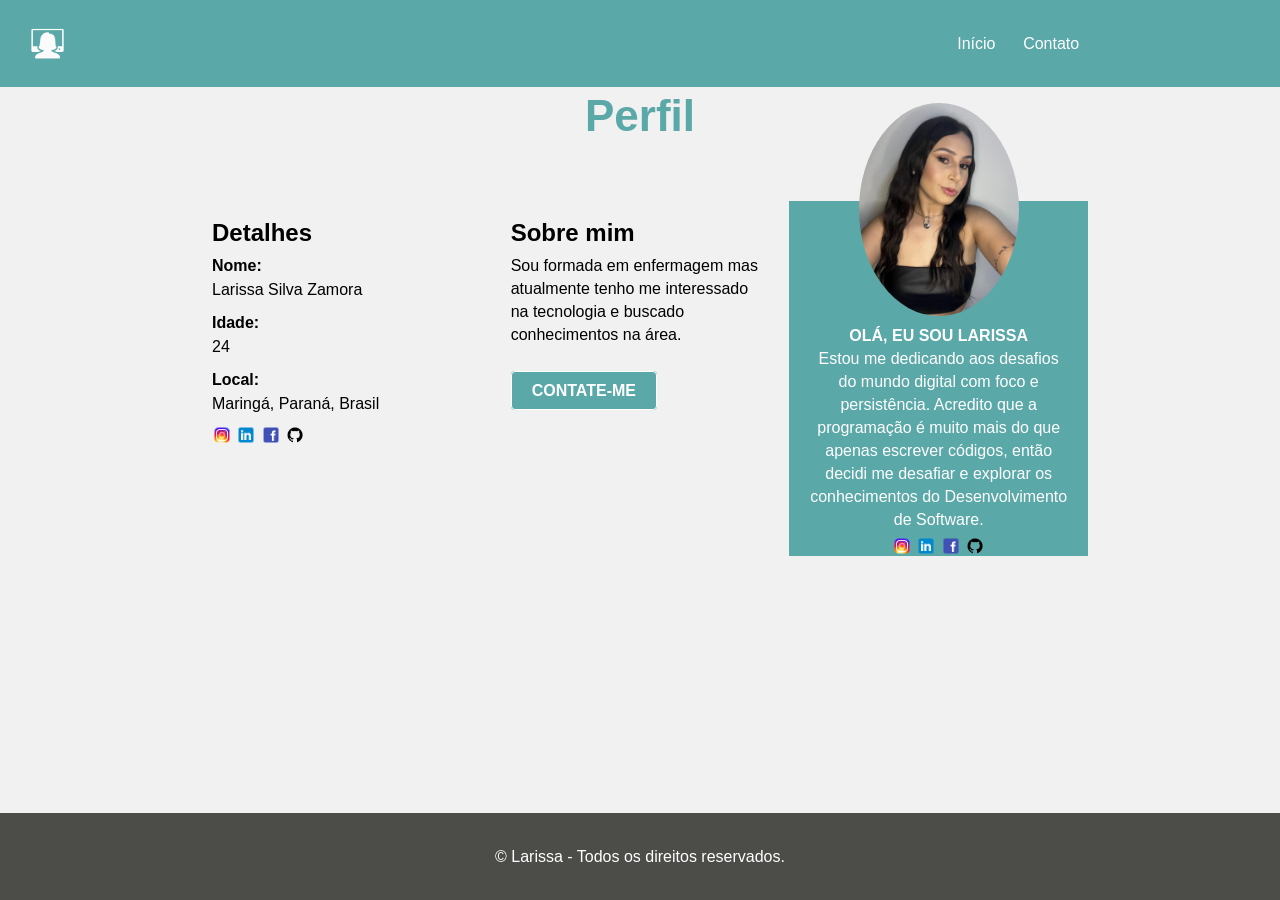
==== index.html @ cd85391b "criacao de navbar e ajustes de layout" ====
<!DOCTYPE html>
<html lang="pt-BR">

<head>
    <link rel="stylesheet" href="comum.css">
    <link rel="stylesheet" href="home-style.css">

    <meta charset="UTF-8">
    <meta name="viewport" content="width=device-width, initial-scale=1.0">
    <title>MEU PERFIL</title>
</head>

<body>
    
    <header class="cabecalho">
        <nav class="cabecalho-icones">
            <img src="./icones/logo.png" alt="logo"></img>
            
                <div style="display: flex; direction: row;align-items: center; justify-content: space-between; width: 10%; margin-right: 14%;">
                    <a href="index.html" style="color: white;">Início</a>
                    <a href="contato.html" style="color: white;">Contato</a>
                </div>
            
        </nav>
    </header>

    <main class="parte-principal">
        <section class="parte-principal-cabecalho">
            <h1>Perfil</h1>
        </section>

        <div class="parte-principal-conteudo"> 
            <section>
                <h2>Detalhes</h2>
                <label><strong>Nome:</strong></label>
                <p>Larissa Silva Zamora</p>
                <label><strong>Idade:</strong></label>
                <p>24</p>
                <label><strong>Local:</strong></label>
                <p>Maringá, Paraná, Brasil</p>

                <div class="redes-sociais">
                    <a href="https://www.instagram.com/larissazamora/" target="_blank">
                        <img src="./icones/instagram.png" width="20px" alt="Click para acessar">
                    </a>
                    <a href="https://www.linkedin.com/in/larissa-zamora-b56aba312/" target="_blank">
                        <img src="./icones/linkedin.png" width="20px" alt="Click para acessar">
                    </a>
                    <a href="https://www.facebook.com/larissa.zamora.98?mibextid=LQQJ4d" target="_blank">
                        <img src="./icones/facebook.png" width="20px" alt="Click para acessar">
                    </a>
                    <a href="https://github.com/larissazamora" target="_blank">
                        <img src="./icones/github.png" width="20px" alt="Click para acessar">
                    </a>
                </div>
            </section>
            <section>
                <h2>Sobre mim</h2>
                <p>
                    Sou formada em enfermagem mas atualmente tenho me interessado na tecnologia e buscado conhecimentos
                    na área.
                </p>
                <br>

                <a href="contato.html" class="botao-contate-me botao-padrao">
                    <strong>
                        CONTATE-ME
                    </strong>
                </a>
            </section>

            <section class="quadrado"> 
                <img class="quadrado-imagem" src="./imagens/larissa.jpg" width="160px" alt="Minha imagem">
                <div class="quadrado-conteudo">

                    <h4>OLÁ, EU SOU LARISSA</h4>

                    <p> Estou me dedicando aos desafios do mundo digital com foco e persistência. Acredito que a
                        programação é muito mais do que apenas escrever códigos, então decidi me desafiar e explorar os
                        conhecimentos do Desenvolvimento de Software.</p>

                    <div class="redes-sociais">
                        <a href="https://www.instagram.com/larissazamora/" target="_blank">
                            <img src="./icones/instagram.png" width="20px" alt="Link Instagram">
                        </a>
                        <a href="https://www.linkedin.com/in/larissa-zamora-b56aba312/" target="_blank">
                            <img src="./icones/linkedin.png" width="20px" alt="Link Linkedin">
                        </a>
                        <a href="https://www.facebook.com/larissa.zamora.98?mibextid=LQQJ4d" target="_blank">
                            <img src="./icones/facebook.png" width="20px" alt="Link Facebook">
                        </a>
                        <a href="https://github.com/larissazamora" target="_blank">
                            <img src="./icones/github.png" width="20px" alt="Click para acessar">
                        </a>
                    </div>
                </div>
            </section>
        </div>
    </main>

    <footer>
        <p>&copy; Larissa - Todos os direitos reservados.</p>
    </footer>
</body>

</html>
---- comum.css ----
* {
    margin: 0;
    padding: 0;
    box-sizing: border-box;
    text-decoration: none;
    max-height: 100%;

}

body {
    display: flex;
    flex-flow: column;
    align-items: center;
    font-family: sans-serif;
    line-height: 23px;
    background-color: rgb(242, 241, 241);
}

.cabecalho {
    width: 100%;
    display: flex;
    flex-direction: column;
    justify-content: center;
    padding-left: 30px;
    padding-right: 30px;
    background-color: rgb(91, 168, 168);
    height: 12%;
}

.cabecalho-icones {
    display: flex;
    flex-direction: row;
    justify-content: space-between;
    height: 35px;

}

footer {
    background-color: #4c4c48;
    height: 12%;
    display: flex;
    flex-direction: row;
    justify-content: center;
    align-items: center;
    width: 100%;
    color: white;
}

.parte-principal {
    display: flex;
    flex-direction: column;
    justify-content: center;
    align-items: center;
    width: 100%;
    height: 100%;
}

.parte-principal-cabecalho {
    display: flex;
    justify-content: space-between;
    padding-left: 10px;
    padding-right: 10px;
    height: 100px;
    margin: 10px;
    width: 100%;
    flex-direction: column;
}

.parte-principal-cabecalho>h1 {
    margin-bottom: 15px;
    margin-top: 7px;
    font-size: 44px;
    color: rgb(91, 168, 168);
    text-align: center;

}

.parte-principal-cabecalho>label {
    padding-right: 10%;
    padding-left: 10%;
    margin: 0;
    text-align: center;
}

.botao-padrao {
    text-align: center;
    border-radius: 4px;
    border: solid 1px;
    color: white;
    background-color: rgb(91, 168, 168);
}

.botao-padrao:hover {
    background-color: white;
    color: rgb(91, 168, 168);
}

@media (min-width: 768px) {

    html,
    body {
        height: 100%;
    }
}
---- home-style.css ----
.parte-principal-conteudo {
    display: flex;
    justify-content: space-between;
    padding-right: 10%;
    margin: 0;
    padding-left: 10%;
    height: 90%;
    width: 90%;

}

h2 {
    margin-bottom: 10px;
}


section>p {
    margin-top: 1px;
    margin-bottom: 10px;
}

.parte-principal-conteudo>section {
    width: 100%;
    min-width: 200px;
    max-height: 355px;
    padding: 20px;
}

.botao-contate-me {
    height: 50px;
    width: 140px;
    padding: 10px 20px;

}

.quadrado {
    background: rgb(91, 168, 168);
    display: flex;
    flex-direction: column;
    align-items: center;
    height: 100%;
}

.quadrado-imagem {
    position: relative;
    top: -118px;
    z-index: 1;
    border-radius: 50%;
}

.quadrado-conteudo {
    text-align: center;
    color: white;
    position: relative;
    z-index: 1;
    top: -110px;
}

.quadrado-conteudo > p {
    margin-bottom: 5px;   
}

@media (max-width:768px) {
    .parte-principal-conteudo {
        flex-wrap: wrap;
        justify-content: center;
        flex-direction: row;
    }

    .parte-principal-cabecalho {
        padding-bottom: 50px;
    }

    .quadrado {
        margin-top: 100px
    }

    .construcao {
        width: 100%;
        height: 60px;
    }

    html {
        height: 100%;
    }
}
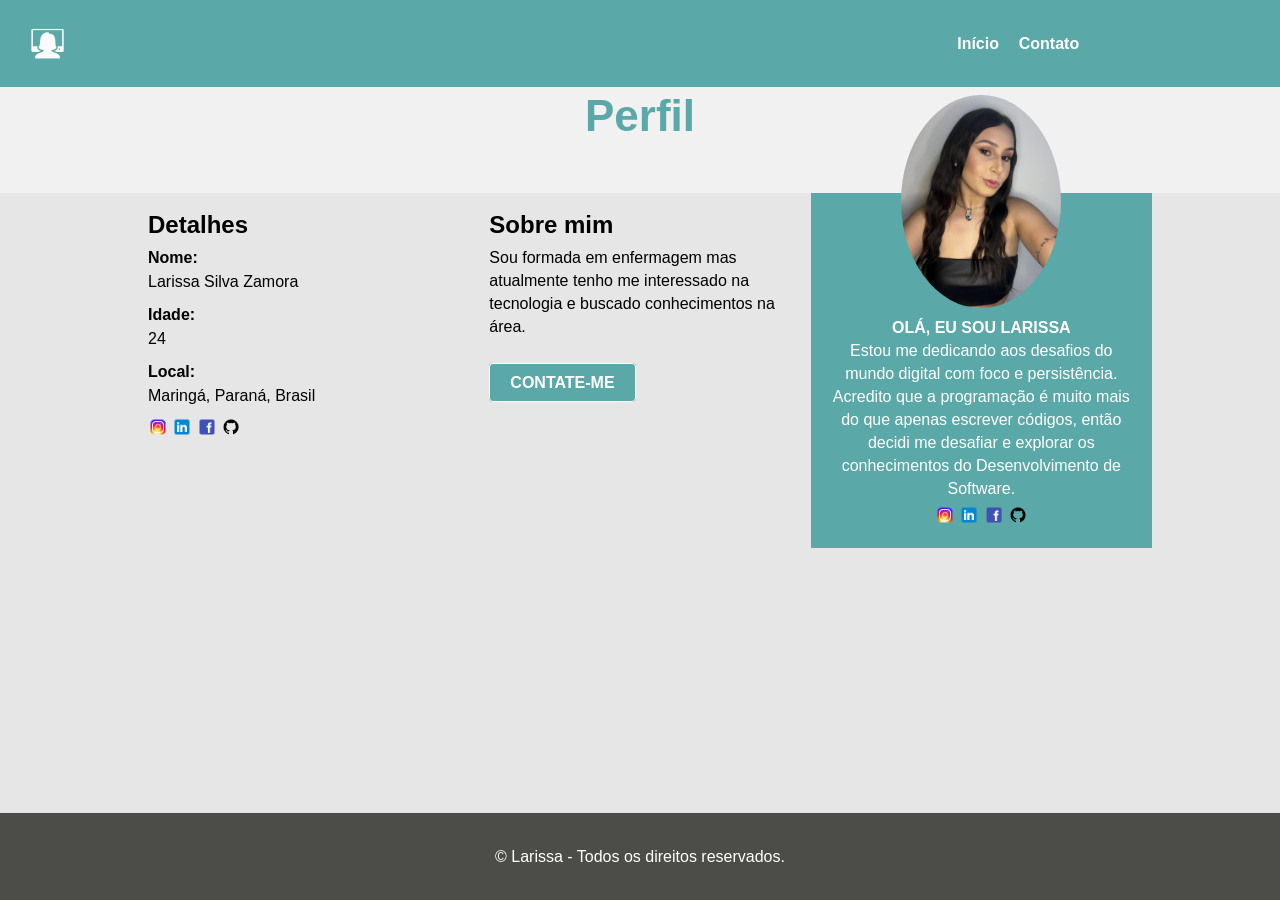
==== commit 8b9e64ee: "adicionado hover no css do inicio e contato e placeholder nos inputs do formulario" ====
--- a/index.html
+++ b/index.html
@@ -16,9 +16,10 @@
         <nav class="cabecalho-icones">
             <img src="./icones/logo.png" alt="logo"></img>
             
-                <div style="display: flex; direction: row;align-items: center; justify-content: space-between; width: 10%; margin-right: 14%;">
-                    <a href="index.html" style="color: white;">Início</a>
-                    <a href="contato.html" style="color: white;">Contato</a>
+            
+                <div>
+                    <a href="index.html"><strong>Início</strong></a>
+                    <a href="contato.html"><strong>Contato</strong></a>
                 </div>
             
         </nav>
--- a/comum.css
+++ b/comum.css
@@ -34,6 +34,28 @@
     height: 35px;
 
 }
+
+.cabecalho-icones > div {
+    display: flex;
+    direction: row;
+    align-items: center;
+    justify-content: space-between;
+    width: 10%;
+    margin-right: 14%;
+}
+
+.cabecalho-icones > div > a {
+    color: white;
+
+}
+
+.cabecalho-icones > div > a:hover {
+    opacity: 0.5;
+  }
+  
+  .active {
+    opacity: 0.5;;
+  }
 
 footer {
     background-color: #4c4c48;
--- a/home-style.css
+++ b/home-style.css
@@ -4,8 +4,10 @@
     padding-right: 10%;
     margin: 0;
     padding-left: 10%;
-    height: 90%;
-    width: 90%;
+    height: 100%;
+    width: 100%;
+    background-color: rgb(230, 230, 230);
+    
 
 }
 
@@ -24,6 +26,7 @@
     min-width: 200px;
     max-height: 355px;
     padding: 20px;
+    
 }
 
 .botao-contate-me {
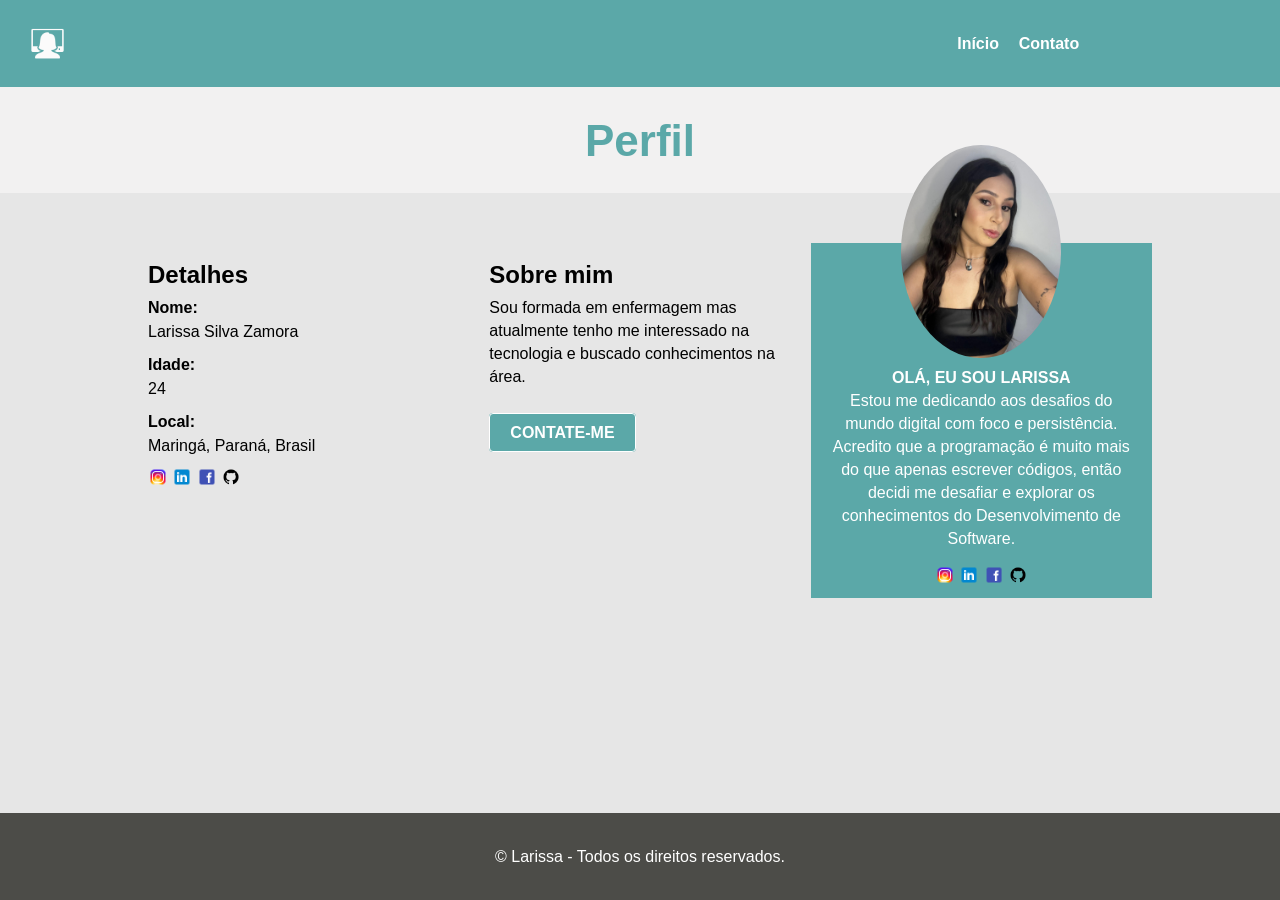
==== commit 9e025ee8: "renomear classes CSS para melhorar a semântica" ====
--- a/index.html
+++ b/index.html
@@ -25,12 +25,12 @@
         </nav>
     </header>
 
-    <main class="parte-principal">
-        <section class="parte-principal-cabecalho">
+    <main class="secao-principal">
+        <section class="secao-principal-cabecalho">
             <h1>Perfil</h1>
         </section>
 
-        <div class="parte-principal-conteudo"> 
+        <div class="secao-principal-conteudo"> 
             <section>
                 <h2>Detalhes</h2>
                 <label><strong>Nome:</strong></label>
@@ -70,9 +70,9 @@
                 </a>
             </section>
 
-            <section class="quadrado"> 
-                <img class="quadrado-imagem" src="./imagens/larissa.jpg" width="160px" alt="Minha imagem">
-                <div class="quadrado-conteudo">
+            <section class="card-azul"> 
+                <img class="card-azul-imagem" src="./imagens/larissa.jpg" width="160px" alt="Minha imagem">
+                <div class="card-azul-conteudo">
 
                     <h4>OLÁ, EU SOU LARISSA</h4>
 
--- a/comum.css
+++ b/comum.css
@@ -68,7 +68,7 @@
     color: white;
 }
 
-.parte-principal {
+.secao-principal {
     display: flex;
     flex-direction: column;
     justify-content: center;
@@ -77,7 +77,7 @@
     height: 100%;
 }
 
-.parte-principal-cabecalho {
+.secao-principal-cabecalho {
     display: flex;
     justify-content: space-between;
     padding-left: 10px;
@@ -88,7 +88,7 @@
     flex-direction: column;
 }
 
-.parte-principal-cabecalho>h1 {
+.secao-principal-cabecalho>h1 {
     margin-bottom: 15px;
     margin-top: 7px;
     font-size: 44px;
@@ -97,7 +97,7 @@
 
 }
 
-.parte-principal-cabecalho>label {
+.secao-principal-cabecalho>label {
     padding-right: 10%;
     padding-left: 10%;
     margin: 0;
--- a/home-style.css
+++ b/home-style.css
@@ -1,4 +1,4 @@
-.parte-principal-conteudo {
+.secao-principal-conteudo {
     display: flex;
     justify-content: space-between;
     padding-right: 10%;
@@ -7,8 +7,11 @@
     height: 100%;
     width: 100%;
     background-color: rgb(230, 230, 230);
-    
 
+}
+h1 {
+    position: relative;
+    top: 25px;
 }
 
 h2 {
@@ -21,11 +24,12 @@
     margin-bottom: 10px;
 }
 
-.parte-principal-conteudo>section {
+.secao-principal-conteudo>section {
     width: 100%;
     min-width: 200px;
     max-height: 355px;
     padding: 20px;
+    margin-top: 50px;
     
 }
 
@@ -36,7 +40,7 @@
 
 }
 
-.quadrado {
+.card-azul {
     background: rgb(91, 168, 168);
     display: flex;
     flex-direction: column;
@@ -44,14 +48,14 @@
     height: 100%;
 }
 
-.quadrado-imagem {
+.card-azul-imagem {
     position: relative;
     top: -118px;
     z-index: 1;
     border-radius: 50%;
 }
 
-.quadrado-conteudo {
+.card-azul-conteudo {
     text-align: center;
     color: white;
     position: relative;
@@ -59,22 +63,22 @@
     top: -110px;
 }
 
-.quadrado-conteudo > p {
-    margin-bottom: 5px;   
+.card-azul-conteudo > p {
+    margin-bottom: 15px;   
 }
 
 @media (max-width:768px) {
-    .parte-principal-conteudo {
+    .secao-principal-conteudo {
         flex-wrap: wrap;
         justify-content: center;
         flex-direction: row;
     }
 
-    .parte-principal-cabecalho {
+    .secao-principal-cabecalho {
         padding-bottom: 50px;
     }
 
-    .quadrado {
+    .card-azul {
         margin-top: 100px
     }
 
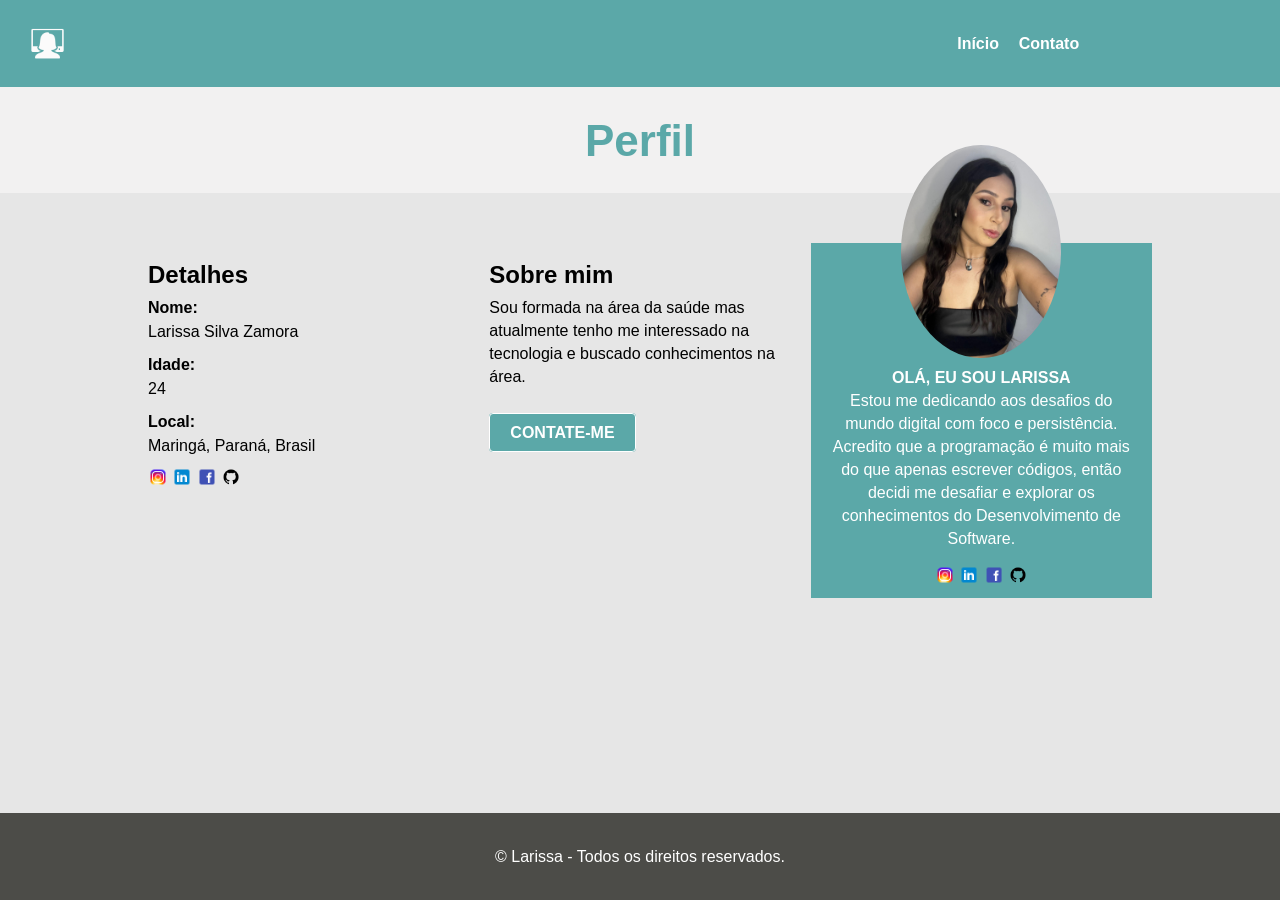
==== commit 5420cc92: "alterações de css" ====
--- a/index.html
+++ b/index.html
@@ -58,7 +58,7 @@
             <section>
                 <h2>Sobre mim</h2>
                 <p>
-                    Sou formada em enfermagem mas atualmente tenho me interessado na tecnologia e buscado conhecimentos
+                    Sou formada na área da saúde mas atualmente tenho me interessado na tecnologia e buscado conhecimentos
                     na área.
                 </p>
                 <br>
--- a/comum.css
+++ b/comum.css
@@ -123,4 +123,9 @@
     body {
         height: 100%;
     }
-}+}
+
+
+
+
+
--- a/home-style.css
+++ b/home-style.css
@@ -79,9 +79,10 @@
     }
 
     .card-azul {
-        margin-top: 100px
+        margin-top: 100px;
+        margin-bottom: 50px;
+
     }
-
     .construcao {
         width: 100%;
         height: 60px;
@@ -90,4 +91,4 @@
     html {
         height: 100%;
     }
-}+}
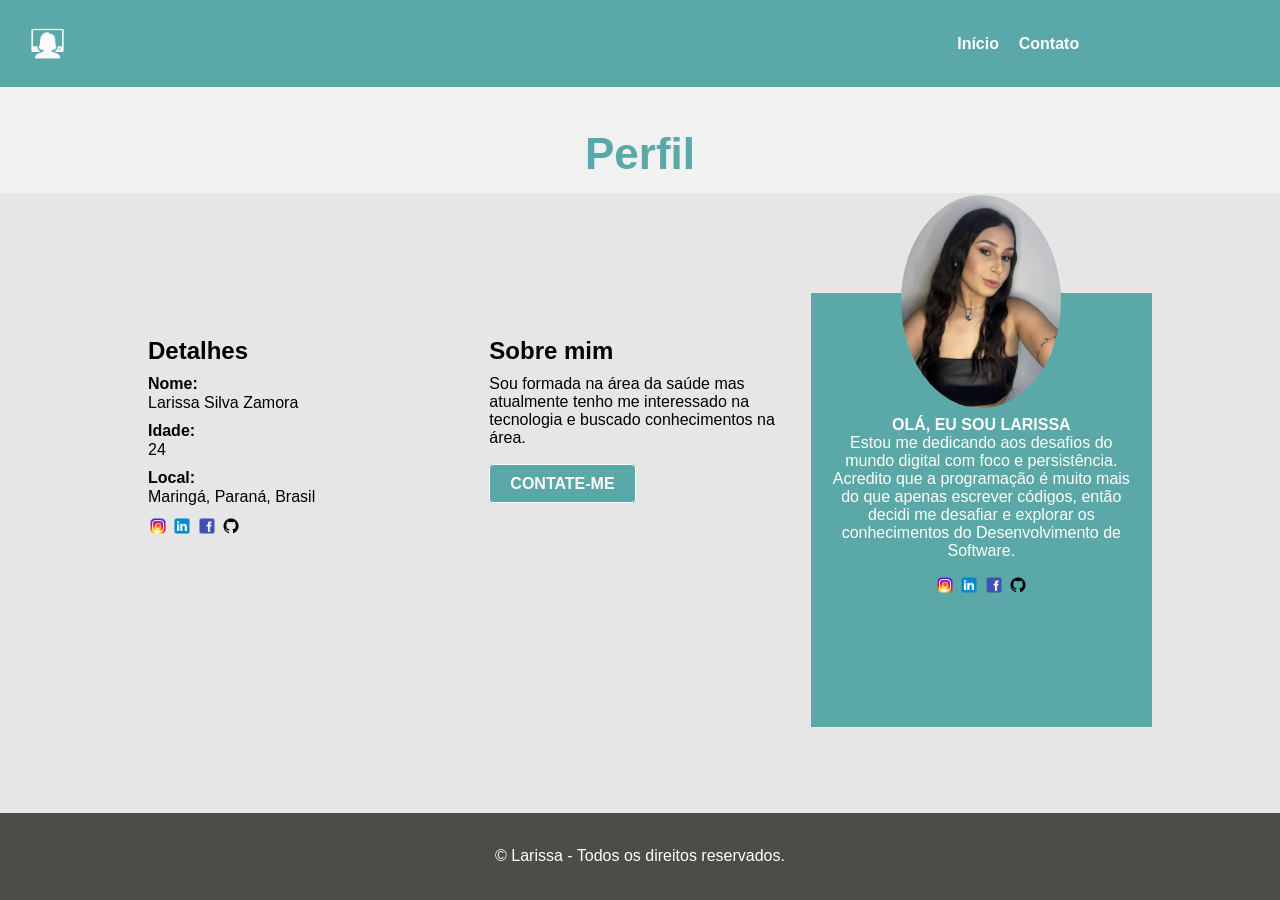
==== commit 3e6e7348: "feat: fix css for mobile" ====
--- a/index.html
+++ b/index.html
@@ -69,8 +69,7 @@
                     </strong>
                 </a>
             </section>
-
-            <section class="card-azul"> 
+            <section> 
                 <img class="card-azul-imagem" src="./imagens/larissa.jpg" width="160px" alt="Minha imagem">
                 <div class="card-azul-conteudo">
 
--- a/comum.css
+++ b/comum.css
@@ -3,8 +3,16 @@
     padding: 0;
     box-sizing: border-box;
     text-decoration: none;
-    max-height: 100%;
+}
 
+@media (min-width:768px) {
+    * {
+        max-height: 100%;
+    }
+
+    html {
+        height: 100%;
+    }
 }
 
 body {
@@ -12,8 +20,8 @@
     flex-flow: column;
     align-items: center;
     font-family: sans-serif;
-    line-height: 23px;
     background-color: rgb(242, 241, 241);
+    height: 100%;
 }
 
 .cabecalho {
@@ -32,7 +40,6 @@
     flex-direction: row;
     justify-content: space-between;
     height: 35px;
-
 }
 
 .cabecalho-icones > div {
@@ -94,7 +101,6 @@
     font-size: 44px;
     color: rgb(91, 168, 168);
     text-align: center;
-
 }
 
 .secao-principal-cabecalho>label {
@@ -117,15 +123,27 @@
     color: rgb(91, 168, 168);
 }
 
-@media (min-width: 768px) {
+@media (max-width:768px) {
+    .cabecalho {
+        max-height: 10%;
+    }
 
-    html,
-    body {
-        height: 100%;
+    .cabecalho-icones {
+        height: 10%;
     }
-}
 
+    .secao-principal {
+        height: 80%;
+    }
 
+    .secao-principal-cabecalho {
+        height: 10%;
+        max-height: 10%;
+    }
 
-
-
+    footer {
+        max-height: 10%;
+        height: 10%;
+        height: 60px;
+    }
+} 
--- a/home-style.css
+++ b/home-style.css
@@ -7,17 +7,19 @@
     height: 100%;
     width: 100%;
     background-color: rgb(230, 230, 230);
+    align-items: center;
+}
 
-}
-h1 {
-    position: relative;
-    top: 25px;
+@media (min-width:768px) {
+    h1 {
+        position: relative;
+        top: 25px;
+    }
 }
 
 h2 {
     margin-bottom: 10px;
 }
-
 
 section>p {
     margin-top: 1px;
@@ -27,25 +29,26 @@
 .secao-principal-conteudo>section {
     width: 100%;
     min-width: 200px;
-    max-height: 355px;
+    max-height: 70%;
+    height: 60%;
     padding: 20px;
-    margin-top: 50px;
-    
+    margin-top: 25px;
+    margin-bottom: 25px;
 }
 
 .botao-contate-me {
     height: 50px;
     width: 140px;
     padding: 10px 20px;
-
 }
 
-.card-azul {
+.secao-principal-conteudo>section:last-child {
     background: rgb(91, 168, 168);
     display: flex;
     flex-direction: column;
     align-items: center;
     height: 100%;
+    margin-top: 40px;
 }
 
 .card-azul-imagem {
@@ -72,23 +75,30 @@
         flex-wrap: wrap;
         justify-content: center;
         flex-direction: row;
+        align-items: center;
     }
 
-    .secao-principal-cabecalho {
-        padding-bottom: 50px;
+    .secao-principal-conteudo>section {
+        max-height: 30%;
+        height: 30%;
+        margin-top: 25px; 
+        margin-bottom: 25px; 
     }
 
-    .card-azul {
-        margin-top: 100px;
-        margin-bottom: 50px;
-
-    }
-    .construcao {
-        width: 100%;
-        height: 60px;
+    .secao-principal-conteudo>section:last-child {
+        margin-top: 40px;
+        height: 80%;
+        max-height: 80%;
+        margin-bottom: 40px;
     }
 
-    html {
-        height: 100%;
+    .card-azul-imagem {
+        top: -60px;
+        z-index: 1;
+    }
+    
+    .card-azul-conteudo {
+        z-index: 1;
+        top: -50px;
     }
 }
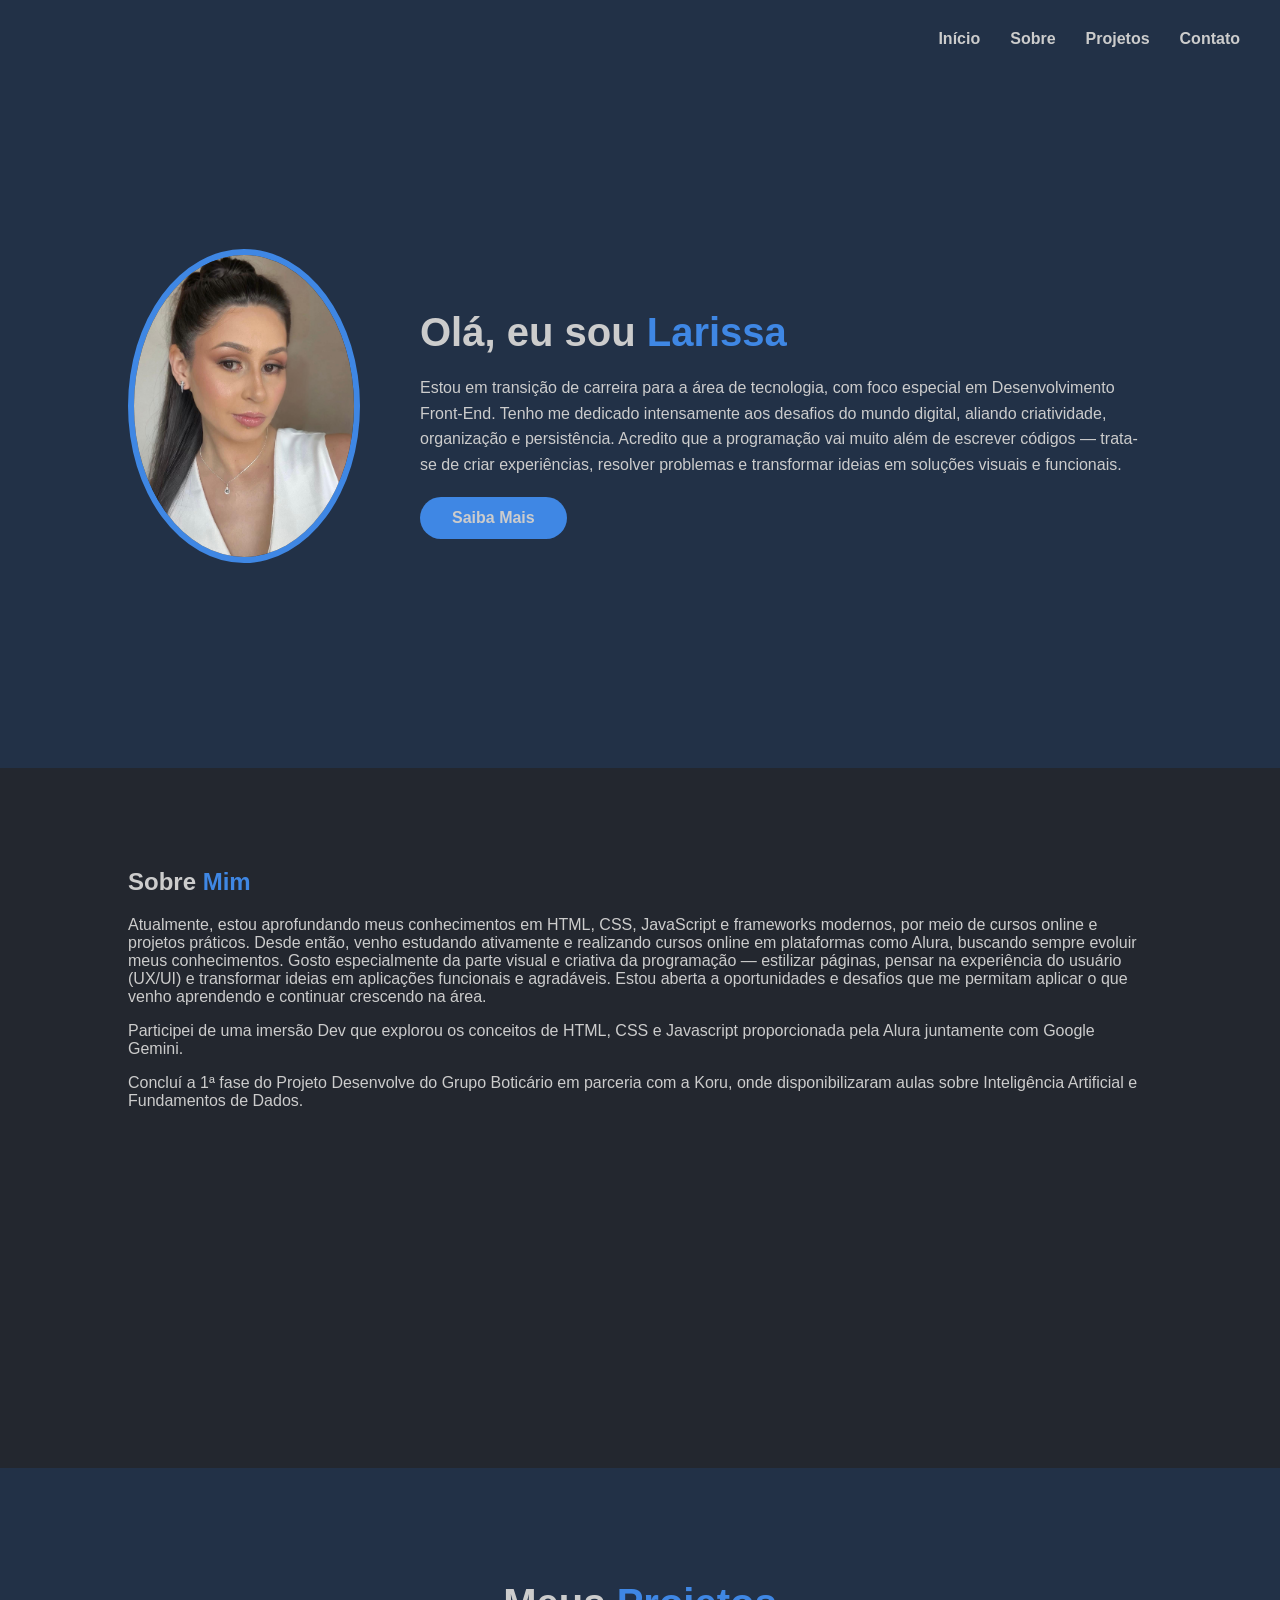
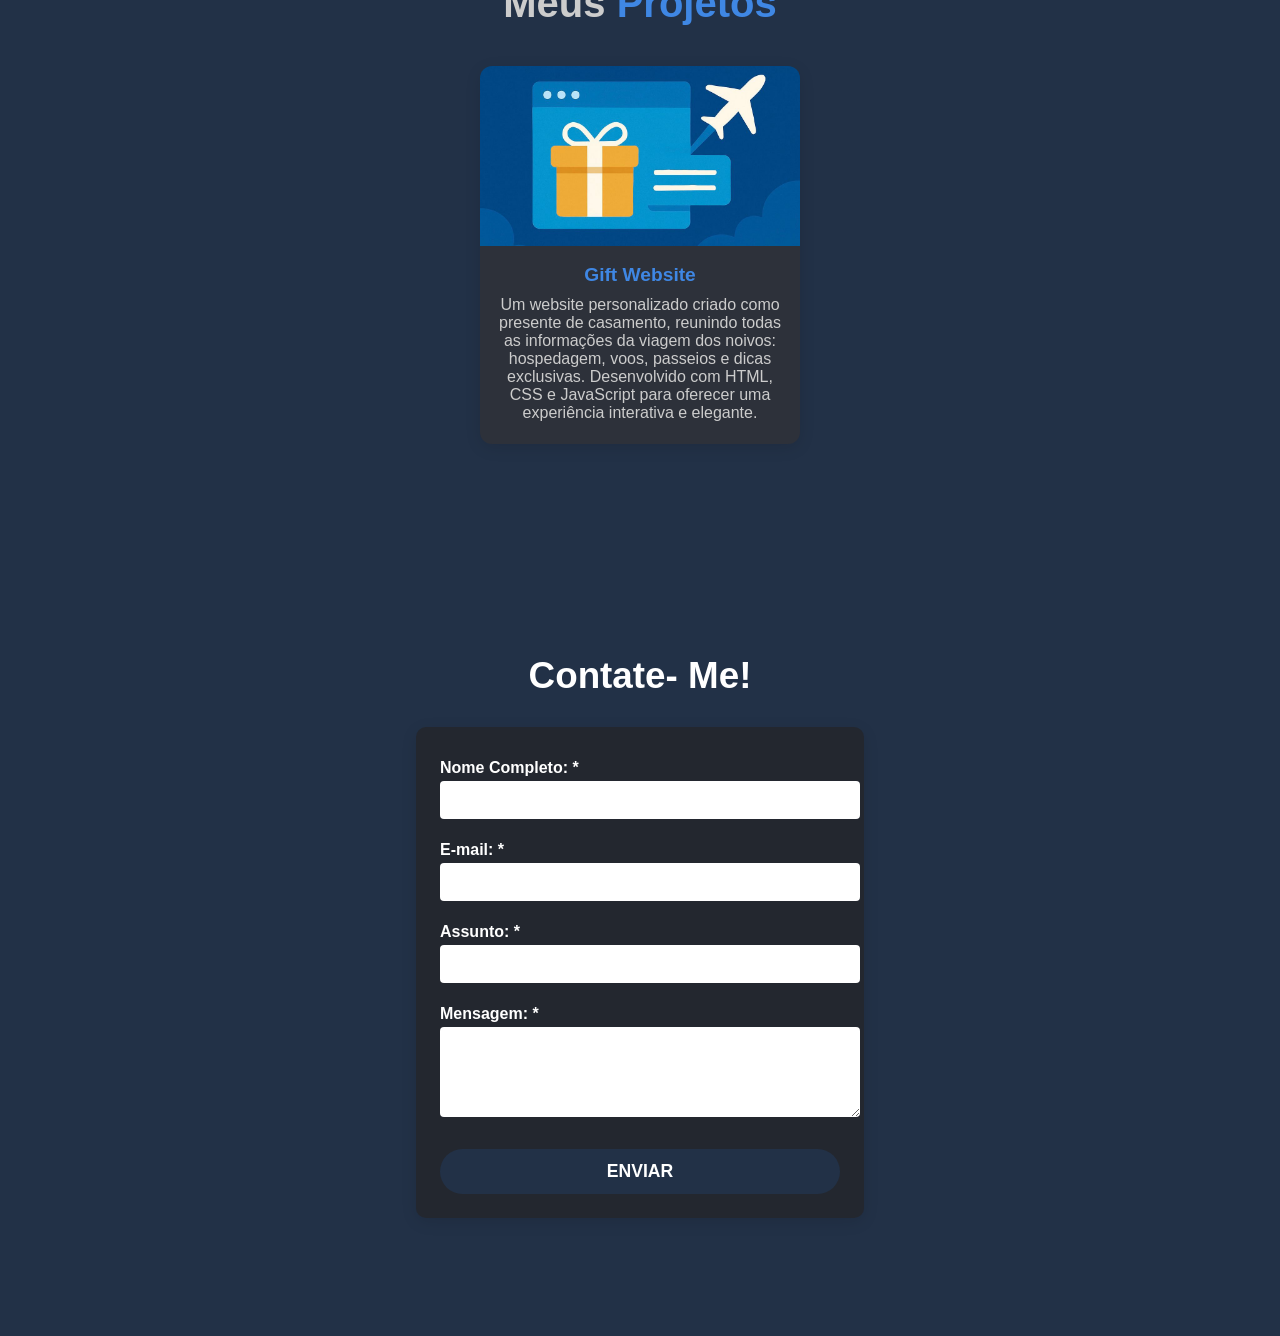
==== commit ed193419: "primeiro commit" ====
--- a/index.html
+++ b/index.html
@@ -1,106 +1,101 @@
 <!DOCTYPE html>
-<html lang="pt-BR">
-
+<html lang="en">
 <head>
-    <link rel="stylesheet" href="comum.css">
-    <link rel="stylesheet" href="home-style.css">
-
     <meta charset="UTF-8">
-    <meta name="viewport" content="width=device-width, initial-scale=1.0">
-    <title>MEU PERFIL</title>
+    <title>Meu Portfólio</title>
+    <link rel="stylesheet" href="style.css">
 </head>
-
 <body>
-    
-    <header class="cabecalho">
-        <nav class="cabecalho-icones">
-            <img src="./icones/logo.png" alt="logo"></img>
-            
-            
-                <div>
-                    <a href="index.html"><strong>Início</strong></a>
-                    <a href="contato.html"><strong>Contato</strong></a>
-                </div>
-            
+    <header>
+        <nav>
+            <!-- Menu de navegação -->
+            <ul>
+                <li><a href="#inicio">Início</a></li>
+                <li><a href="#sobre">Sobre</a></li>
+                <li><a href="#projetos">Projetos</a></li>
+                <li><a href="#contato">Contato</a></li>
+            </ul>
         </nav>
     </header>
-
-    <main class="secao-principal">
-        <section class="secao-principal-cabecalho">
-            <h1>Perfil</h1>
-        </section>
-
-        <div class="secao-principal-conteudo"> 
-            <section>
-                <h2>Detalhes</h2>
-                <label><strong>Nome:</strong></label>
-                <p>Larissa Silva Zamora</p>
-                <label><strong>Idade:</strong></label>
-                <p>24</p>
-                <label><strong>Local:</strong></label>
-                <p>Maringá, Paraná, Brasil</p>
-
-                <div class="redes-sociais">
-                    <a href="https://www.instagram.com/larissazamora/" target="_blank">
-                        <img src="./icones/instagram.png" width="20px" alt="Click para acessar">
-                    </a>
-                    <a href="https://www.linkedin.com/in/larissa-zamora-b56aba312/" target="_blank">
-                        <img src="./icones/linkedin.png" width="20px" alt="Click para acessar">
-                    </a>
-                    <a href="https://www.facebook.com/larissa.zamora.98?mibextid=LQQJ4d" target="_blank">
-                        <img src="./icones/facebook.png" width="20px" alt="Click para acessar">
-                    </a>
-                    <a href="https://github.com/larissazamora" target="_blank">
-                        <img src="./icones/github.png" width="20px" alt="Click para acessar">
-                    </a>
-                </div>
-            </section>
-            <section>
-                <h2>Sobre mim</h2>
-                <p>
-                    Sou formada na área da saúde mas atualmente tenho me interessado na tecnologia e buscado conhecimentos
-                    na área.
-                </p>
-                <br>
-
-                <a href="contato.html" class="botao-contate-me botao-padrao">
-                    <strong>
-                        CONTATE-ME
-                    </strong>
-                </a>
-            </section>
-            <section> 
-                <img class="card-azul-imagem" src="./imagens/larissa.jpg" width="160px" alt="Minha imagem">
-                <div class="card-azul-conteudo">
-
-                    <h4>OLÁ, EU SOU LARISSA</h4>
-
-                    <p> Estou me dedicando aos desafios do mundo digital com foco e persistência. Acredito que a
-                        programação é muito mais do que apenas escrever códigos, então decidi me desafiar e explorar os
-                        conhecimentos do Desenvolvimento de Software.</p>
-
-                    <div class="redes-sociais">
-                        <a href="https://www.instagram.com/larissazamora/" target="_blank">
-                            <img src="./icones/instagram.png" width="20px" alt="Link Instagram">
-                        </a>
-                        <a href="https://www.linkedin.com/in/larissa-zamora-b56aba312/" target="_blank">
-                            <img src="./icones/linkedin.png" width="20px" alt="Link Linkedin">
-                        </a>
-                        <a href="https://www.facebook.com/larissa.zamora.98?mibextid=LQQJ4d" target="_blank">
-                            <img src="./icones/facebook.png" width="20px" alt="Link Facebook">
-                        </a>
-                        <a href="https://github.com/larissazamora" target="_blank">
-                            <img src="./icones/github.png" width="20px" alt="Click para acessar">
-                        </a>
-                    </div>
-                </div>
-            </section>
+    <main class="about-section">
+        <div class="about-img">
+            <!-- Coloque aqui sua imagem ou ilustração -->
+            <img src="imagens/larissa.jpg" alt="larissa" />
+        </div>
+        <div class="about-text">
+            <h2>Olá, eu sou <span class="highlight">Larissa</span></h2>
+            <p>
+                Estou em transição de carreira para a área de tecnologia, com foco especial em Desenvolvimento Front-End. Tenho me dedicado intensamente aos desafios do mundo digital, aliando criatividade, organização e persistência.
+                Acredito que a programação vai muito além de escrever códigos — trata-se de criar experiências, resolver problemas e transformar ideias em soluções visuais e funcionais.
+            </p>
+            <a href="#sobre" class="btn">Saiba Mais</a>
         </div>
     </main>
 
-    <footer>
-        <p>&copy; Larissa - Todos os direitos reservados.</p>
-    </footer>
+    <!-- Adicione a seção "sobre" abaixo, com o id correspondente -->
+    <section id="sobre" class="sobre-section">
+        <h2>Sobre <span class="highlight">Mim</span></h2>
+        <p>
+            Atualmente, estou aprofundando meus conhecimentos em HTML, CSS, JavaScript e 
+            frameworks modernos, por meio de cursos online e projetos práticos. Desde então, venho estudando ativamente e realizando cursos online em 
+            plataformas como Alura, buscando sempre evoluir meus conhecimentos.
+            Gosto especialmente da parte visual e criativa da programação — estilizar páginas, 
+            pensar na experiência do usuário (UX/UI) e transformar ideias em aplicações funcionais e agradáveis.
+            Estou aberta a oportunidades e desafios que me permitam aplicar o que venho aprendendo 
+            e continuar crescendo na área.
+        </p>
+        <p>
+            Participei de uma imersão Dev que explorou os conceitos de HTML, CSS e Javascript proporcionada 
+            pela Alura juntamente com Google Gemini.
+        </p>
+        <p>
+            Concluí a 1ª fase do Projeto Desenvolve do Grupo Boticário em parceria com a Koru, onde 
+            disponibilizaram aulas sobre Inteligência Artificial e Fundamentos de Dados.
+        </p>
+    </section>
+
+    <!-- Seção Projetos -->
+    <section id="projetos" class="projetos-section">
+        <h2>Meus <span class="highlight">Projetos</span></h2>
+        <div class="projetos-grid">
+            <a href="https://larissazamora.github.io/gift-website/" target="_blank" class="projeto-card">
+                <img src="imagens/gift-website.jpg" alt="Projeto no GitHub">
+                <div class="projeto-info">
+                    <h3>Gift Website</h3>
+                    <p>Um website personalizado criado como presente de casamento, reunindo todas as informações da viagem dos noivos: hospedagem, voos, passeios e dicas exclusivas. Desenvolvido com HTML, CSS e JavaScript para oferecer uma experiência interativa e elegante.</p>
+                </div>
+            </a>
+            <!-- Adicione mais projetos aqui futuramente -->
+        </div>
+    </section>
+
+    <section id="contato" class="contato-section">
+        <h2>Contate- <span class="highlight">Me!</span></h2>
+        <form id="formContato" class="form-contato" novalidate>
+            <div class="form-group">
+                <label for="nome">Nome Completo: *</label>
+                <input type="text" id="nome" name="nome" required>
+                <span class="erro" id="erro-nome"></span>
+            </div>
+            <div class="form-group">
+                <label for="email">E-mail: *</label>
+                <input type="email" id="email" name="email" required>
+                <span class="erro" id="erro-email"></span>
+            </div>
+            <div class="form-group">
+                <label for="assunto">Assunto: *</label>
+                <input type="text" id="assunto" name="assunto" required>
+                <span class="erro" id="erro-assunto"></span>
+            </div>
+            <div class="form-group">
+                <label for="mensagem">Mensagem: *</label>
+                <textarea id="mensagem" name="mensagem" required></textarea>
+                <span class="erro" id="erro-mensagem"></span>
+            </div>
+            <button type="submit" class="btn-enviar">ENVIAR</button>
+        </form>
+        <span class="sucesso" id="mensagem-sucesso"></span>
+    </section>
+    <script src="scripts.js"></script>
 </body>
-
 </html>
--- a/style.css
+++ b/style.css
@@ -0,0 +1,237 @@
+body {
+    background: #223147;
+    color: #ccc;
+    font-family: Arial, sans-serif;
+    margin: 0;
+    padding: 0;
+}
+
+header nav ul {
+    display: flex;
+    justify-content: flex-end;
+    gap: 30px;
+    list-style: none;
+    background: transparent;
+    margin: 0;
+    padding: 30px 40px 0 0;
+}
+
+header nav ul li a {
+    color: #ccc;
+    text-decoration: none;
+    font-weight: bold;
+    transition: color 0.2s;
+}
+
+header nav ul li a:hover {
+    color: #3f87e4;
+}
+
+.about-section {
+    display: flex;
+    align-items: center;
+    justify-content: center;
+    min-height: 80vh;
+    gap: 60px;
+    padding: 0 10vw;
+}
+
+.about-img img {
+    width: 220px;
+    border-radius: 50%;
+    border: 6px solid #3f87e4;
+    background: #23272f;
+}
+
+.about-text h2 {
+    font-size: 2.5em;
+    margin-bottom: 0.2em;
+}
+
+.about-text .highlight {
+    color: #3f87e4;
+}
+
+.about-text h3 {
+    margin-top: 0;
+    font-weight: 400;
+    color: #bbb;
+}
+
+.about-text p {
+    margin: 20px 0;
+    line-height: 1.6;
+}
+
+.btn {
+    display: inline-block;
+    background: #3f87e4;
+    color: #ccc;
+    padding: 12px 32px;
+    border-radius: 25px;
+    text-decoration: none;
+    font-weight: bold;
+    transition: background 0.2s;
+}
+
+.btn:hover {
+    background: #3f87e4;
+}
+
+.sobre-section {
+    background: #23272f;
+    color: #ccc;
+    padding: 80px 10vw;
+    min-height: 60vh;
+}
+
+.sobre-section .highlight{
+    color: #3f87e4;
+}
+
+.projetos-section {
+    background: #223147; /* mesma cor do main/about-section para alternar os azuis */
+    color: #ccc;
+    padding: 80px 0 100px 0;
+    text-align: center;
+}
+
+.projetos-section h2 {
+    font-size: 2.5em;
+    margin-bottom: 40px;
+}
+
+.projetos-section .highlight {
+    color: #3f87e4;
+}
+
+.projetos-grid {
+    display: flex;
+    justify-content: center;
+    flex-wrap: wrap;
+    gap: 32px;
+}
+
+.projeto-card {
+    background: #2d313a;
+    border-radius: 12px;
+    overflow: hidden;
+    width: 320px;
+    text-decoration: none;
+    color: #ccc;
+    box-shadow: 0 4px 16px rgba(0,0,0,0.10);
+    transition: transform 0.2s, box-shadow 0.2s;
+    display: flex;
+    flex-direction: column;
+    align-items: center;
+}
+
+.projeto-card:hover {
+    transform: translateY(-8px) scale(1.03);
+    box-shadow: 0 8px 32px rgba(0,0,0,0.18);
+}
+
+.projeto-card img {
+    width: 100%;
+    height: 180px;
+    object-fit: cover;
+    background: #222;
+}
+
+.projeto-info {
+    padding: 18px 16px 22px 16px;
+}
+
+.projeto-info h3 {
+    margin: 0 0 10px 0;
+    font-size: 1.2em;
+    color: #3f87e4;
+}
+
+.projeto-info p {
+    margin: 0;
+    color: #ccc;
+    font-size: 1em;
+}
+
+.contato-section {
+    background: #223147;
+    color: #fff;
+    padding: 80px 0 100px 0;
+    text-align: center;
+}
+
+.contato-section h2 {
+    font-size: 2.3em;
+    margin-bottom: 30px;
+}
+
+.form-contato {
+    max-width: 400px;
+    margin: 0 auto;
+    background: #23272f;
+    padding: 32px 24px 24px 24px;
+    border-radius: 10px;
+    box-shadow: 0 4px 16px rgba(0,0,0,0.10);
+    display: flex;
+    flex-direction: column;
+    gap: 18px;
+}
+
+.form-group {
+    display: flex;
+    flex-direction: column;
+    align-items: flex-start;
+}
+
+.form-group label {
+    font-weight: bold;
+    margin-bottom: 4px;
+}
+
+.form-group input,
+.form-group textarea {
+    width: 100%;
+    padding: 10px;
+    border: none;
+    border-radius: 4px;
+    font-size: 1em;
+    margin-bottom: 2px;
+    background: #fff;
+    color: #223147;
+}
+
+.form-group textarea {
+    min-height: 70px;
+    resize: vertical;
+}
+
+.btn-enviar {
+    background: #223147;
+    color: #fff;
+    border: none;
+    padding: 12px 0;
+    border-radius: 25px;
+    font-size: 1.1em;
+    font-weight: bold;
+    cursor: pointer;
+    margin-top: 10px;
+    transition: background 0.2s;
+}
+
+.btn-enviar:hover {
+    background: #3f87e4;
+}
+
+.erro {
+    color: #ff3333;
+    font-size: 0.95em;
+    margin-bottom: 2px;
+}
+
+.sucesso {
+    color: green;
+    font-size: 1.1em;
+    margin-top: 18px;
+    display: block;
+}
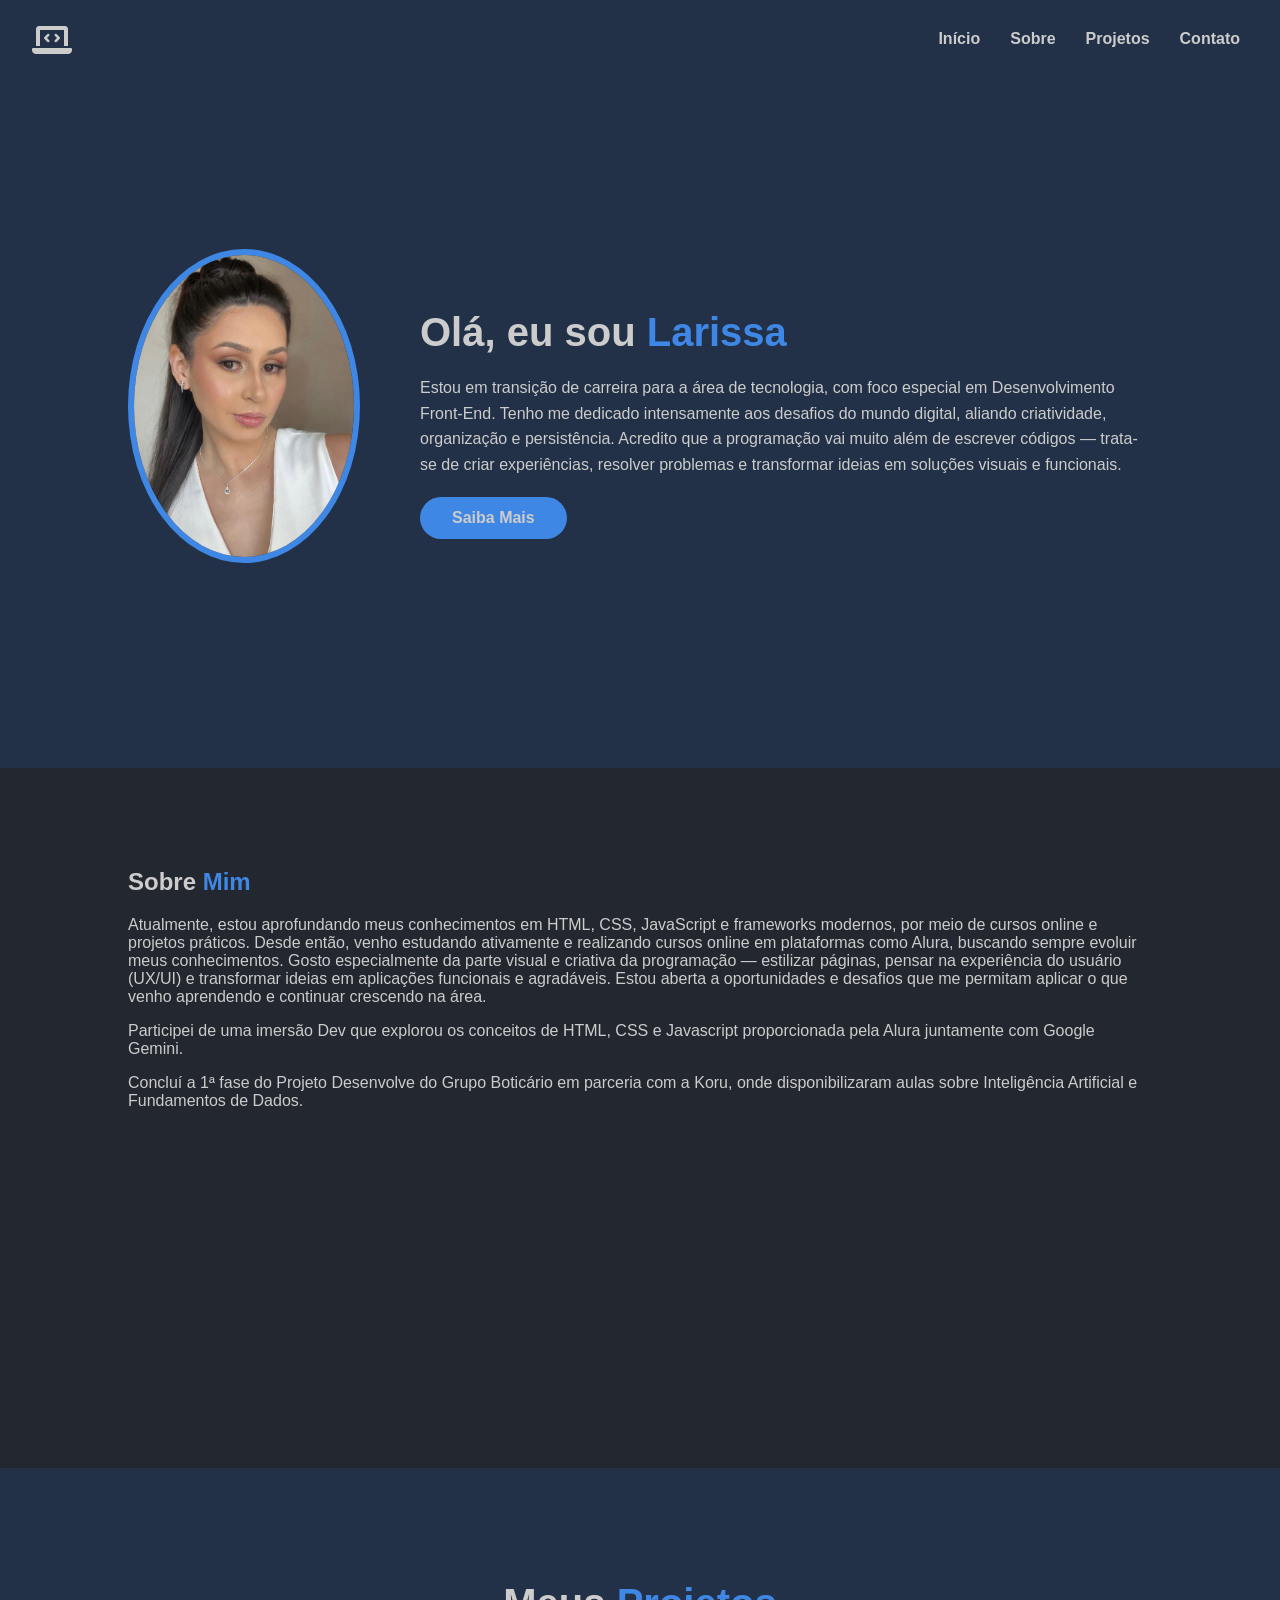
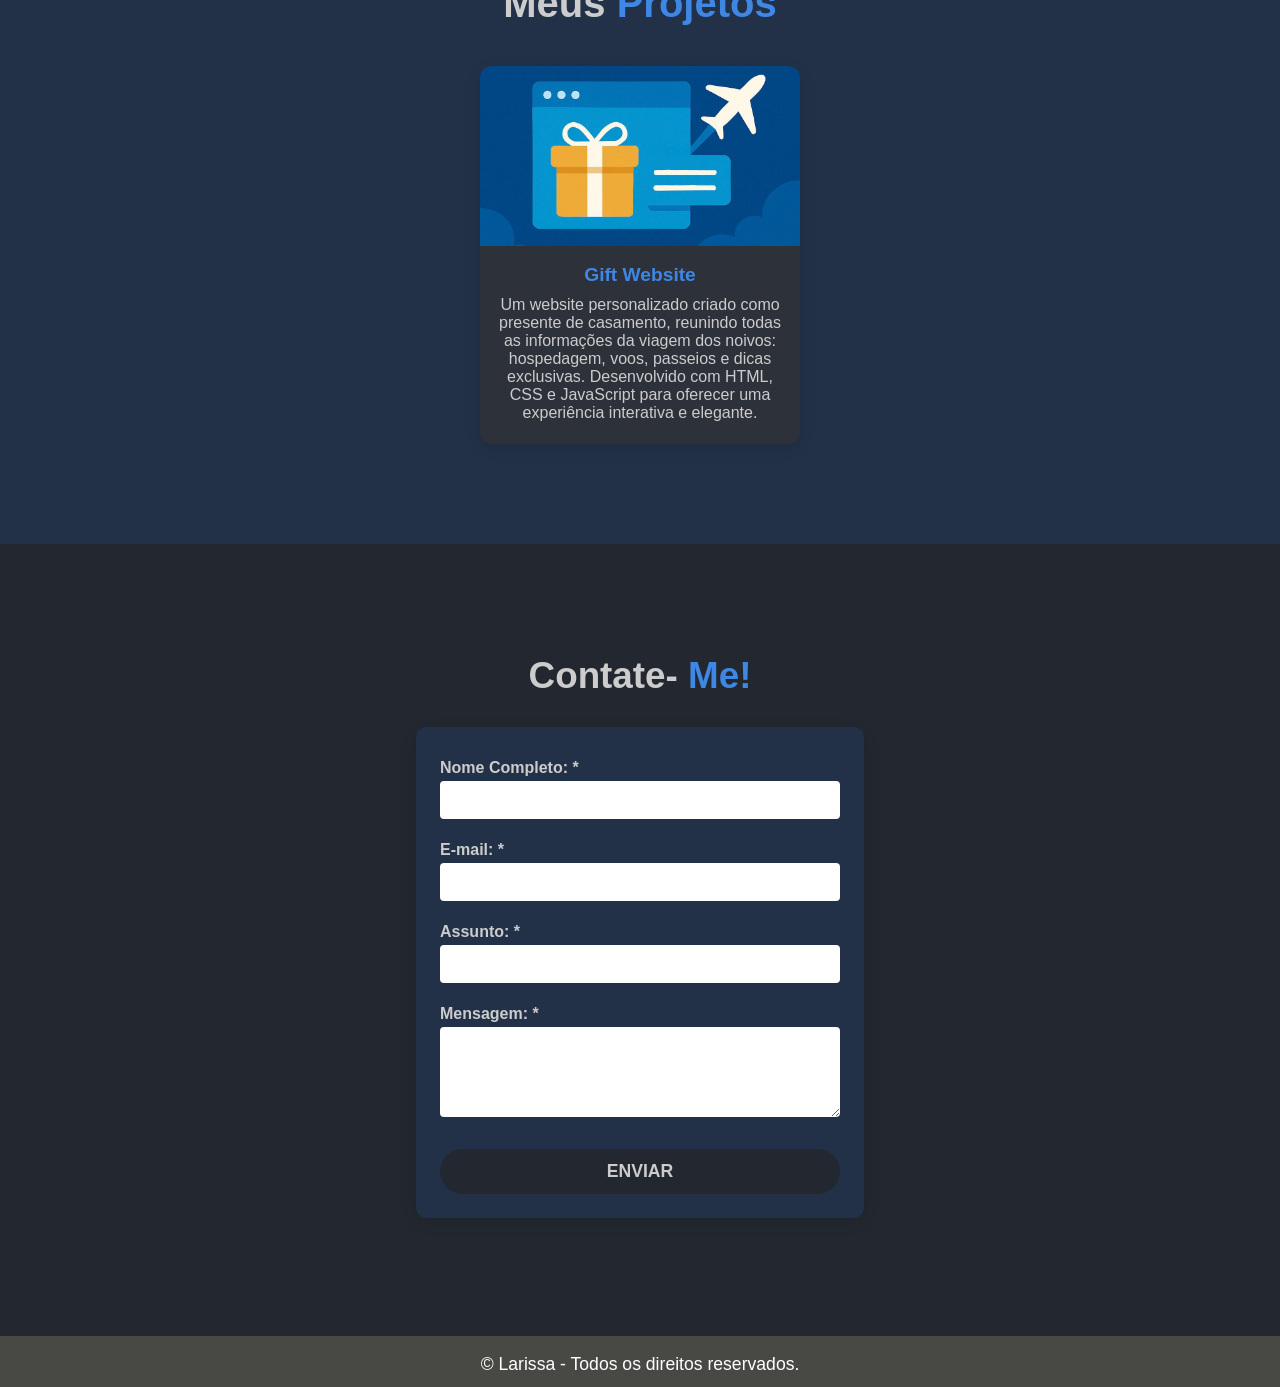
==== commit 92a87e0c: "alterar css do formulario e adicionar rodape e icone" ====
--- a/index.html
+++ b/index.html
@@ -4,9 +4,15 @@
     <meta charset="UTF-8">
     <title>Meu Portfólio</title>
     <link rel="stylesheet" href="style.css">
+    <!-- Adicionando o link para o Font Awesome -->
+    <link rel="stylesheet" href="https://cdnjs.cloudflare.com/ajax/libs/font-awesome/6.0.0-beta3/css/all.min.css">
 </head>
 <body>
     <header>
+        <!-- Ícone do laptop-code no canto superior esquerdo -->
+        <div style="position: absolute; top: 24px; left: 32px;">
+            <i class="fa-solid fa-laptop-code" style="color: #ccc; font-size: 2em;"></i>
+        </div>
         <nav>
             <!-- Menu de navegação -->
             <ul>
@@ -96,6 +102,9 @@
         </form>
         <span class="sucesso" id="mensagem-sucesso"></span>
     </section>
+    <footer style="background: #484845; color: #fff; text-align: center; padding: 18px 0 12px 0; font-size: 1.1em; margin-top: 0;">
+        © Larissa - Todos os direitos reservados.
+    </footer>
     <script src="scripts.js"></script>
 </body>
 </html>
--- a/style.css
+++ b/style.css
@@ -78,6 +78,7 @@
     background: #3f87e4;
 }
 
+
 .sobre-section {
     background: #23272f;
     color: #ccc;
@@ -155,10 +156,14 @@
 }
 
 .contato-section {
-    background: #223147;
-    color: #fff;
+    background: #23272f;
+    color: #ccc;
     padding: 80px 0 100px 0;
     text-align: center;
+}
+
+.contato-section .highlight {
+    color: #3f87e4;
 }
 
 .contato-section h2 {
@@ -169,7 +174,7 @@
 .form-contato {
     max-width: 400px;
     margin: 0 auto;
-    background: #23272f;
+    background: #223147;
     padding: 32px 24px 24px 24px;
     border-radius: 10px;
     box-shadow: 0 4px 16px rgba(0,0,0,0.10);
@@ -191,7 +196,7 @@
 
 .form-group input,
 .form-group textarea {
-    width: 100%;
+    width: 95%;
     padding: 10px;
     border: none;
     border-radius: 4px;
@@ -207,8 +212,8 @@
 }
 
 .btn-enviar {
-    background: #223147;
-    color: #fff;
+    background: #23272f;
+    color: #ccc;
     border: none;
     padding: 12px 0;
     border-radius: 25px;
@@ -234,4 +239,37 @@
     font-size: 1.1em;
     margin-top: 18px;
     display: block;
+}
+
+footer {
+    background: #484845;
+    color: #fff;
+    text-align: center;
+    padding: 18px 0 12px 0;
+    font-size: 1.1em;
+    margin-top: 0;
+}
+
+@media (max-width: 600px) {
+    .form-contato {
+        max-width: 98vw;
+        padding: 16px 4vw;
+        margin-right: 0;
+    }
+
+    .form-group {
+        max-width: 100%;
+        padding: 0;
+    }
+
+    .form-group input,
+    .form-group textarea {
+        width: 100%;
+        font-size: 1em;
+    }
+
+    .btn-enviar {
+        width: 100%;
+        font-size: 1em;
+    }
 }
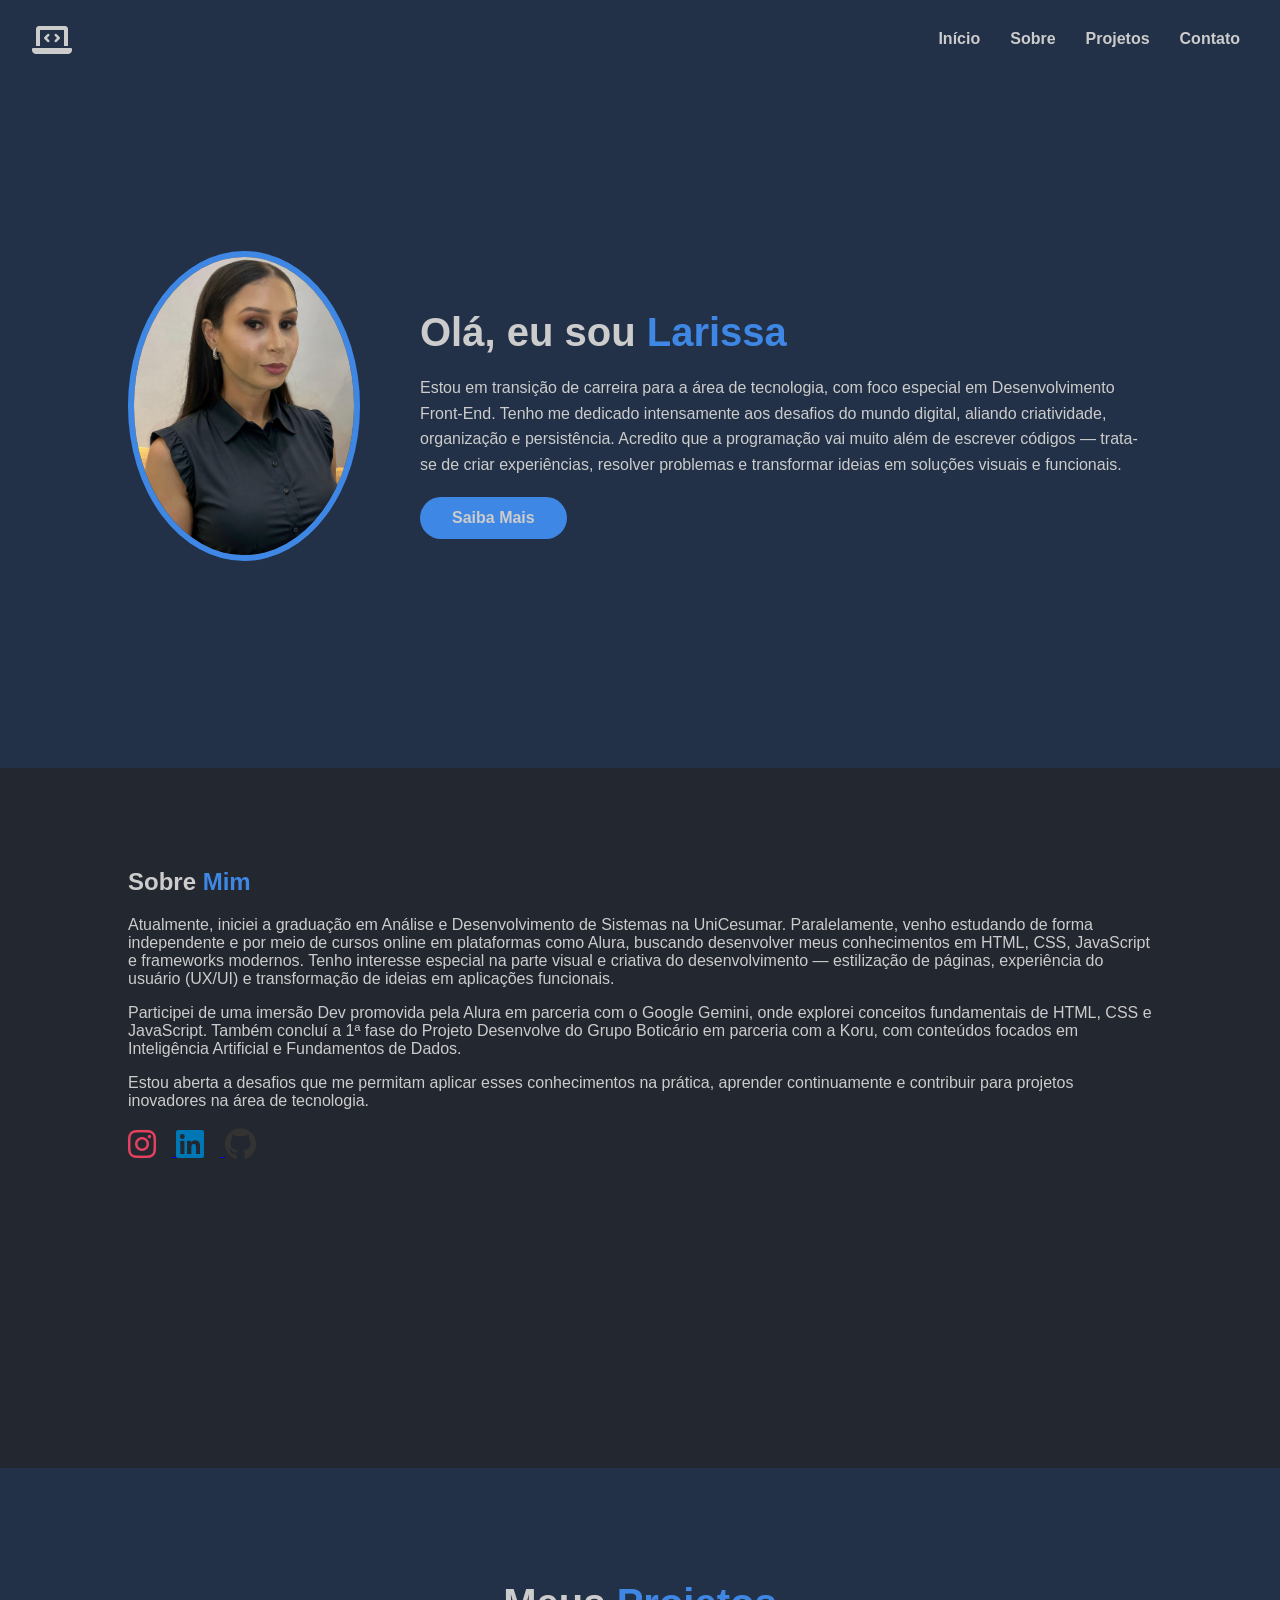
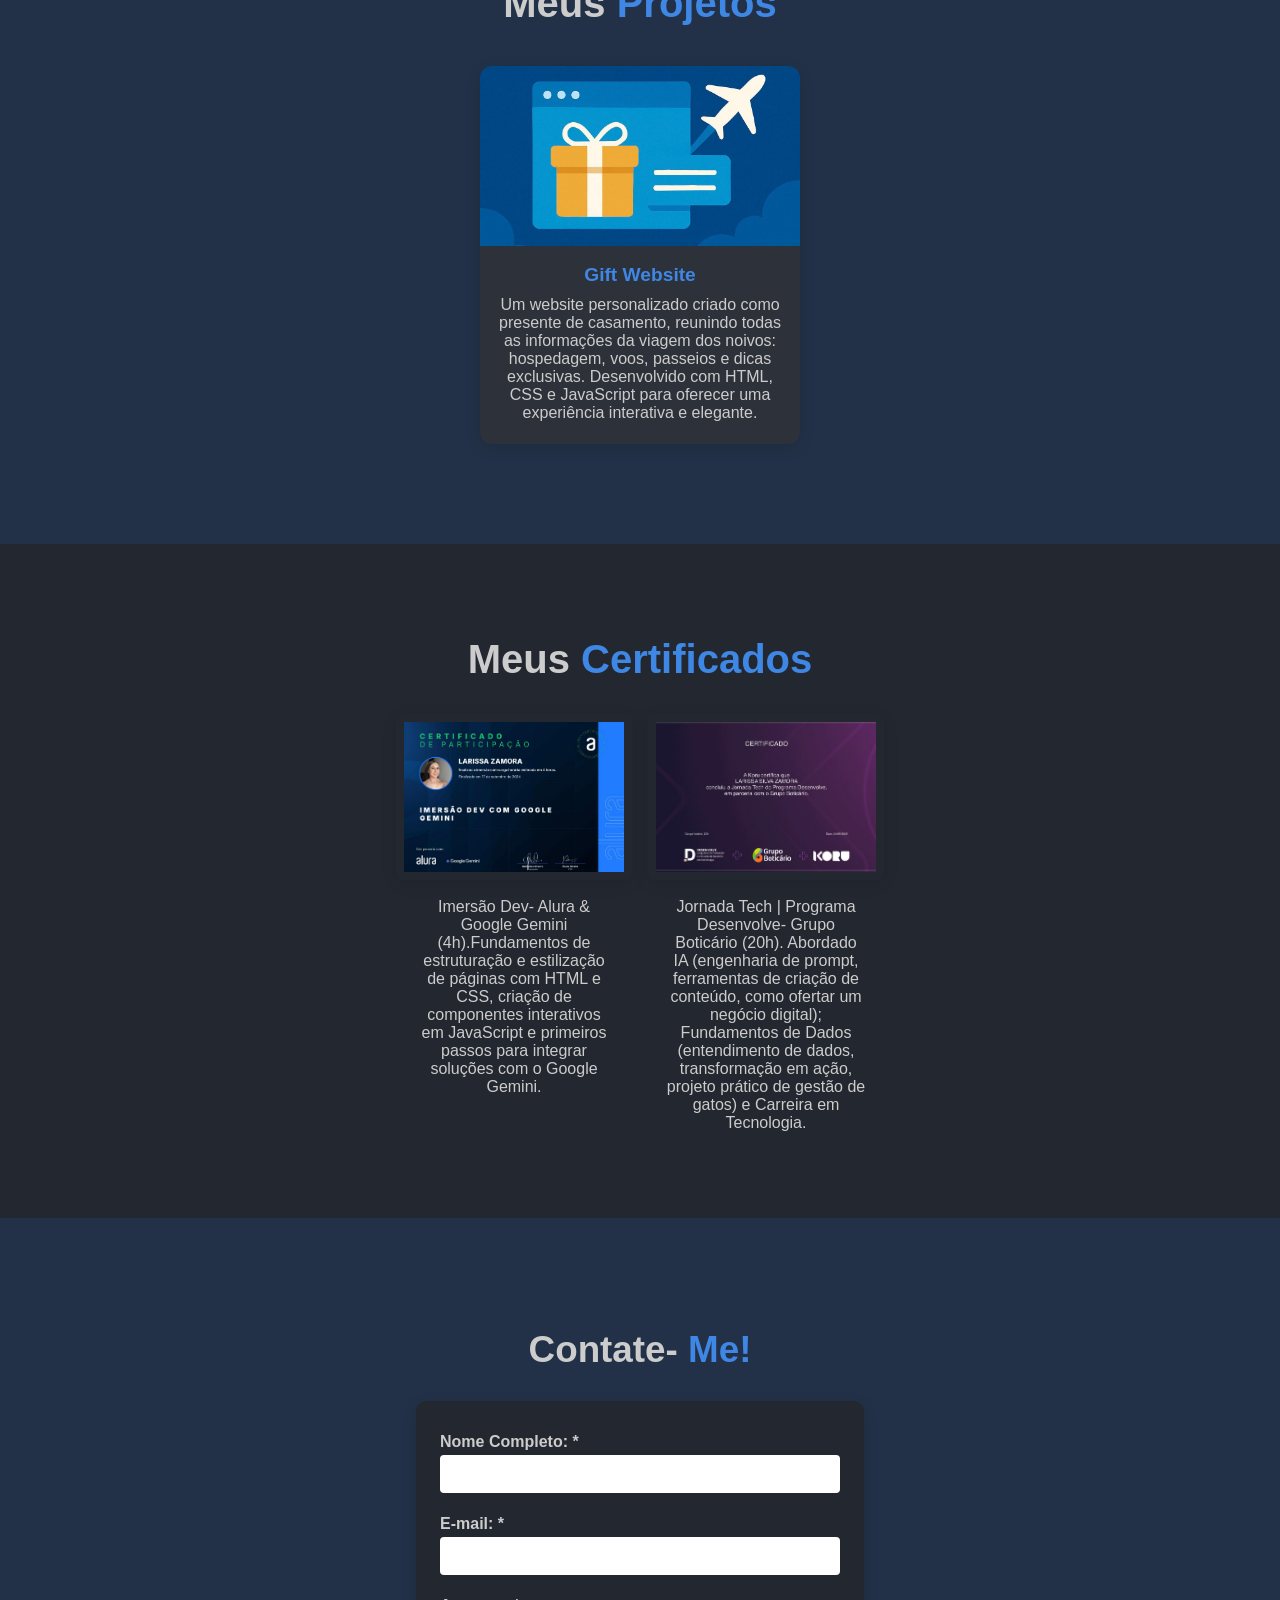
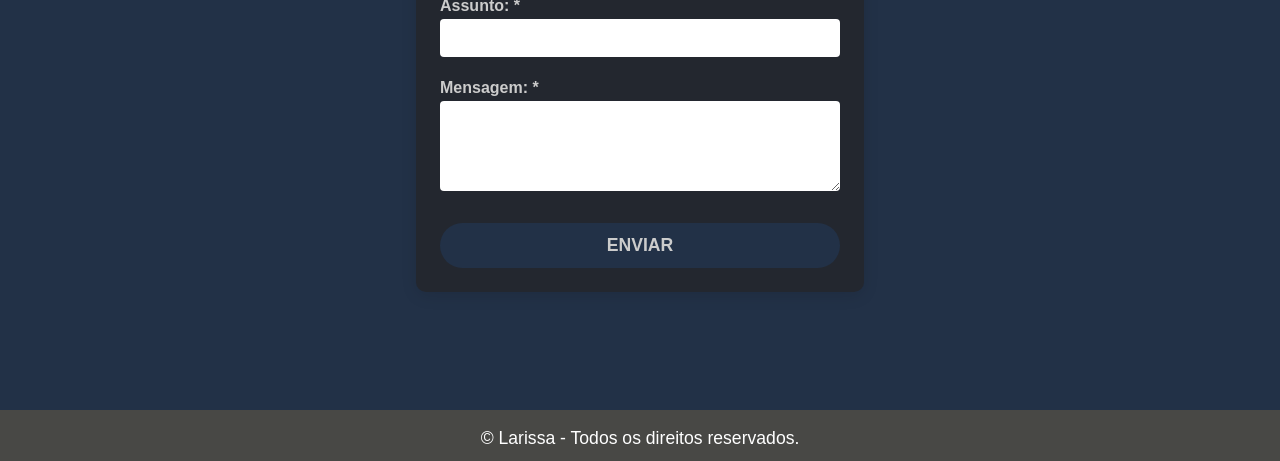
==== commit 753dc466: "alterar foto de perfil, adicionar secao de certificados, adicionar redes sociais" ====
--- a/index.html
+++ b/index.html
@@ -42,22 +42,34 @@
     <section id="sobre" class="sobre-section">
         <h2>Sobre <span class="highlight">Mim</span></h2>
         <p>
-            Atualmente, estou aprofundando meus conhecimentos em HTML, CSS, JavaScript e 
-            frameworks modernos, por meio de cursos online e projetos práticos. Desde então, venho estudando ativamente e realizando cursos online em 
-            plataformas como Alura, buscando sempre evoluir meus conhecimentos.
-            Gosto especialmente da parte visual e criativa da programação — estilizar páginas, 
-            pensar na experiência do usuário (UX/UI) e transformar ideias em aplicações funcionais e agradáveis.
-            Estou aberta a oportunidades e desafios que me permitam aplicar o que venho aprendendo 
-            e continuar crescendo na área.
+            Atualmente, iniciei a graduação em Análise e Desenvolvimento de Sistemas na UniCesumar. 
+            Paralelamente, venho estudando de forma independente e por meio de cursos online em plataformas 
+            como Alura, buscando desenvolver meus conhecimentos em HTML, CSS, JavaScript e frameworks modernos. 
+            Tenho interesse especial na parte visual e criativa do desenvolvimento — estilização de páginas, 
+            experiência do usuário (UX/UI) e transformação de ideias em aplicações funcionais.
         </p>
         <p>
-            Participei de uma imersão Dev que explorou os conceitos de HTML, CSS e Javascript proporcionada 
-            pela Alura juntamente com Google Gemini.
+            Participei de uma imersão Dev promovida pela Alura em parceria com o Google Gemini, onde explorei 
+            conceitos fundamentais de HTML, CSS e JavaScript. Também concluí a 1ª fase do Projeto Desenvolve do 
+            Grupo Boticário em parceria com a Koru, com conteúdos focados em Inteligência Artificial e Fundamentos de Dados.
         </p>
         <p>
-            Concluí a 1ª fase do Projeto Desenvolve do Grupo Boticário em parceria com a Koru, onde 
-            disponibilizaram aulas sobre Inteligência Artificial e Fundamentos de Dados.
+            Estou aberta a desafios que me permitam aplicar esses conhecimentos na prática, aprender 
+            continuamente e contribuir para projetos inovadores na área de tecnologia.
         </p>
+            <!-- ...existing code... -->
+<div class="social-links" style="margin-top: 18px;">
+    <a href="https://instagram.com/larissazamora" target="_blank" title="Instagram">
+        <i class="fab fa-instagram" style="color:#E4405F; font-size:2em; margin-right: 16px;"></i>
+    </a>
+    <a href="https://linkedin.com/in/larissazamora" target="_blank" title="LinkedIn">
+        <i class="fab fa-linkedin" style="color:#0077B5; font-size:2em; margin-right: 16px;"></i>
+    </a>
+    <a href="https://github.com/larissazamora" target="_blank" title="GitHub">
+        <i class="fab fa-github" style="color:#333; font-size:2em;"></i>
+    </a>
+</div>
+<!-- ...existing code... -->
     </section>
 
     <!-- Seção Projetos -->
@@ -74,7 +86,33 @@
             <!-- Adicione mais projetos aqui futuramente -->
         </div>
     </section>
-
+    
+<section id="certificados" class="certificados-section">
+    <h2>Meus <span class="highlight"> Certificados</span></h2>
+    <div class="certificados-grid">
+        <div class="certificado-item">
+            <img src="imagens/certificado-alura.jpg" alt="Certificado 1" class="certificado-img" onclick="abrirModal(this.src, this.alt)">
+            <div class="certificado-legenda">Imersão Dev- Alura & Google Gemini (4h).Fundamentos de estruturação e 
+                estilização de páginas com HTML e CSS, criação de componentes interativos em JavaScript e 
+                primeiros passos para integrar soluções com o Google Gemini.</div>
+        </div>
+        <div class="certificado-item">
+            <img src="imagens/certificado-programa-desenvolve.jpg" alt="Certificado 2" class="certificado-img" onclick="abrirModal(this.src, this.alt)">
+            <div class="certificado-legenda">Jornada Tech | Programa Desenvolve- Grupo Boticário (20h). 
+            Abordado IA (engenharia de prompt, ferramentas de criação de conteúdo, como ofertar um 
+            negócio digital); Fundamentos de Dados (entendimento de dados, transformação em ação, projeto 
+            prático de gestão de gatos) e Carreira em Tecnologia.</div>
+        </div>
+        <!-- Adicione mais certificados conforme necessário -->
+    </div>
+    <!-- Modal para exibir imagem grande -->
+    <div id="modal-certificado" class="modal-certificado" onclick="fecharModal()">
+        <span class="fechar-modal" onclick="fecharModal()">&times;</span>
+        <img class="modal-conteudo" id="img-modal">
+        <div id="legenda-modal"></div>
+    </div>
+</section> 
+  
     <section id="contato" class="contato-section">
         <h2>Contate- <span class="highlight">Me!</span></h2>
         <form id="formContato" class="form-contato" novalidate>
--- a/style.css
+++ b/style.css
@@ -156,7 +156,7 @@
 }
 
 .contato-section {
-    background: #23272f;
+    background: #223147;
     color: #ccc;
     padding: 80px 0 100px 0;
     text-align: center;
@@ -174,7 +174,7 @@
 .form-contato {
     max-width: 400px;
     margin: 0 auto;
-    background: #223147;
+    background: #23272f;
     padding: 32px 24px 24px 24px;
     border-radius: 10px;
     box-shadow: 0 4px 16px rgba(0,0,0,0.10);
@@ -212,7 +212,7 @@
 }
 
 .btn-enviar {
-    background: #23272f;
+    background: #223147;
     color: #ccc;
     border: none;
     padding: 12px 0;
@@ -248,6 +248,99 @@
     padding: 18px 0 12px 0;
     font-size: 1.1em;
     margin-top: 0;
+}
+
+.certificados-section {
+    background: #23272f;
+    color: #ccc;
+    padding: 60px 0 80px 0;
+    text-align: center;
+}
+
+.certificados-section .highlight {
+    color: #3f87e4;
+}
+
+.certificados-section h2 {
+    font-size: 2.5em;
+    margin-bottom: 32px;
+}
+
+.certificados-grid {
+    display: flex;
+    flex-wrap: wrap;
+    justify-content: center;
+    gap: 32px;
+    align-items: flex-start;
+}
+
+.certificado-item {
+    display: flex;
+    flex-direction: column;
+    align-items: center;
+    max-width: 220px;
+}
+
+.certificado-img {
+    width: 220px;
+    height: 150px;
+    object-fit: cover;
+    border-radius: 8px;
+    box-shadow: 0 4px 16px rgba(0,0,0,0.10);
+    padding: 8px;
+    background: transparent; /* Remove o fundo branco */
+}
+
+.certificado-img:hover {
+    transform: scale(1.12);
+    z-index: 2;
+}
+
+.certificado-legenda {
+    margin-top: 12px;
+    font-size: 1em;
+    color: #ccc;
+    padding: 6px 10px;
+    text-align: center;
+    width: 100%;
+    box-sizing: border-box;
+}
+
+.modal-certificado {
+    display: none;
+    position: fixed;
+    z-index: 9999;
+    padding-top: 60px;
+    left: 0;
+    top: 0;
+    width: 100vw;
+    height: 100vh;
+    overflow: auto;
+    background-color: rgba(0,0,0,0.85);
+    text-align: center;
+}
+.modal-conteudo {
+    margin: auto;
+    display: block;
+    max-width: 90vw;
+    max-height: 80vh;
+    border-radius: 10px;
+    box-shadow: 0 4px 32px rgba(0,0,0,0.25);
+}
+.fechar-modal {
+    position: absolute;
+    top: 30px;
+    right: 50px;
+    color: #fff;
+    font-size: 2.5em;
+    font-weight: bold;
+    cursor: pointer;
+    z-index: 10000;
+}
+#legenda-modal {
+    color: #fff;
+    margin-top: 18px;
+    font-size: 1.2em;
 }
 
 @media (max-width: 600px) {
